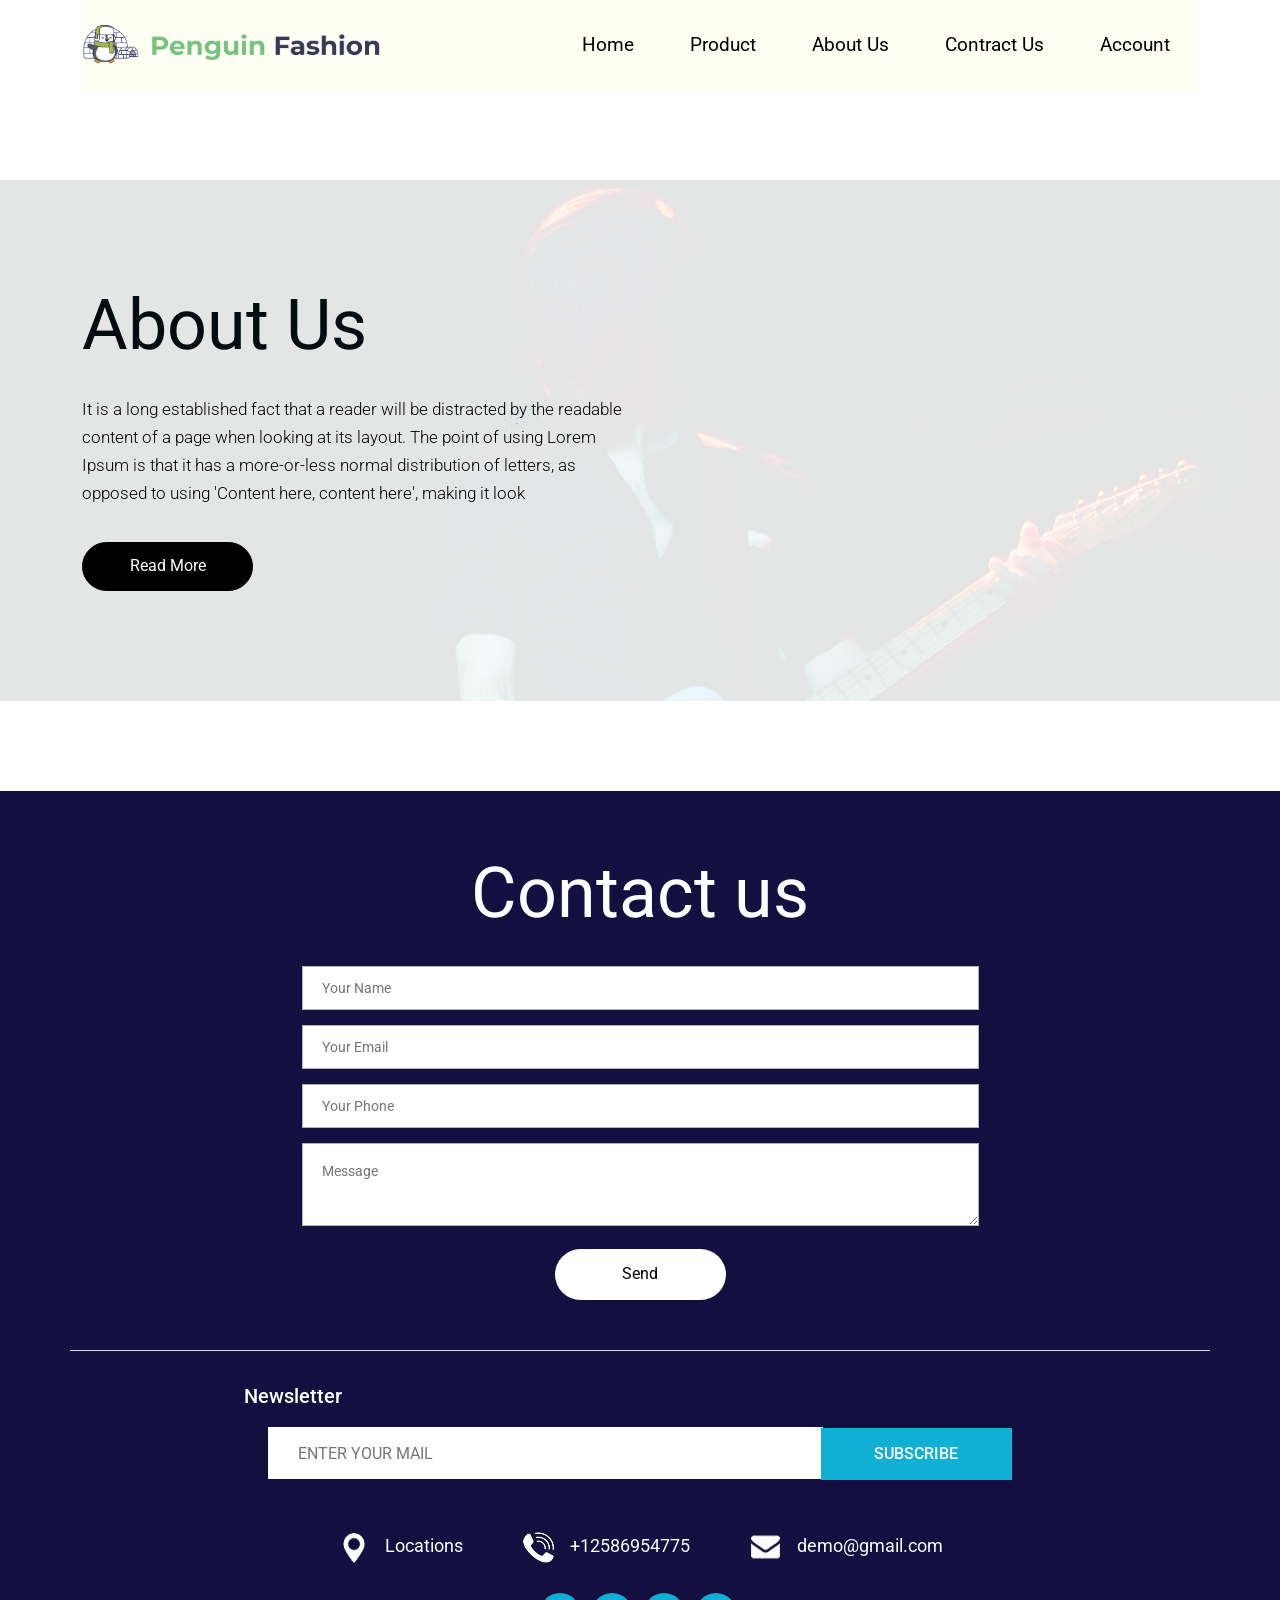
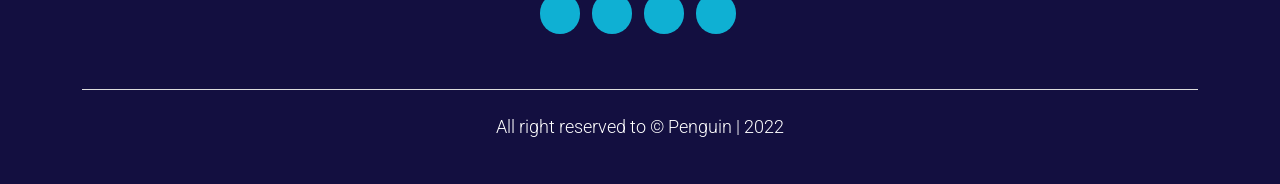
==== about.html @ 295689b2 "WEB Project" ====
<!DOCTYPE html>
<html lang="en">

<head>
  <!-- Required meta tags -->
  <meta charset="utf-8">
  <meta name="viewport" content="width=device-width, initial-scale=1">

  <!-- Bootstrap CSS -->
  <link href="https://cdn.jsdelivr.net/npm/bootstrap@5.0.0-beta1/dist/css/bootstrap.min.css" rel="stylesheet"
    integrity="sha384-giJF6kkoqNQ00vy+HMDP7azOuL0xtbfIcaT9wjKHr8RbDVddVHyTfAAsrekwKmP1" crossorigin="anonymous">
  <link rel="stylesheet" href="css/style.css">
  <link rel="stylesheet" href="style.css">
  <link rel="preconnect" href="https://fonts.gstatic.com">
<link href="https://fonts.googleapis.com/css2?family=Bebas+Neue&display=swap" rel="stylesheet">
<link rel="preconnect" href="https://fonts.gstatic.com">
<link href="https://fonts.googleapis.com/css2?family=Bebas+Neue&family=Roboto:ital,wght@0,400;0,500;0,700;1,400;1,500&display=swap" rel="stylesheet">
<link rel="stylesheet" href="https://cdnjs.cloudflare.com/ajax/libs/font-awesome/5.15.2/css/all.min.css">

  <title>Penguin Fasion</title>
  <link rel="shortcut icon" href="img/Logo, Icon/Logo.png" type="image/x-icon">
</head>

<body>
  <header class="container">
    <nav class="navbar navbar-expand-lg navbar-light bg-light nav-head">
      <a class="navbar-brand" href="#">
        <img class=" logo-nav" src="img/Logo, Icon/Logo.png" alt="">
      </a>
      <button class="navbar-toggler" type="button" data-toggle="collapse" data-target="#navbarNavAltMarkup"
        aria-controls="navbarNavAltMarkup" aria-expanded="false" aria-label="Toggle navigation">
        <span class="navbar-toggler-icon"></span>
      </button>



      <div class="collapse navbar-collapse   d-flex  justify-content-end" id="navbarNavAltMarkup">
        <div class="navbar-nav ">
          <a class="nav-item nav-link active" href="index.html">Home </a>
          <a class="nav-item nav-link active" href="product.html"> Product</a>
          <a class="nav-item nav-link active" href="about.html">About Us</a>
          <a class="nav-item nav-link active" href="contact.html">Contract Us</a>
          <a class="nav-item nav-link active" href="login\welcome.php">Account</a>
        </div>
      </div>
    </nav>

  </header>

<!-- about  -->
<div id="about" class="about">
  <div class="container">
    <div class="row display_boxflex">
      <div class="col-xl-6 col-lg-6 col-md-6 col-sm-12">
        <div class="about-box">
          <h2>About Us</h2>
          <p>It is a long established fact that a reader will be distracted by the readable content of a page when looking at its layout. The point of using Lorem Ipsum is that it has a more-or-less normal distribution of letters, as opposed to using 'Content here, content here', making it look</p>
          <a href="Javascript:void(0)">Read More</a>
        </div>
      </div>
    </div>

  </div>
</div>
<!-- end abouts -->






    <!--  footer -->
    <footr>
      <div class="footer ">
        <div class="container">
          <div class="row">
            <div class="col-md-12">
              <form class="contact_bg">
            <div class="row">
              <div class="col-md-12">
                <div class="titlepage">
                  <h2>Contact us</h2>
                </div>
                <div class="col-md-12">
                  <input class="contactus" placeholder="Your Name" type="text" name="Your Name">
                </div>
                <div class="col-md-12">
                  <input class="contactus" placeholder="Your Email" type="text" name="Your Email">
                </div>
                <div class="col-md-12">
                  <input class="contactus" placeholder="Your Phone" type="text" name="Your Phone">
                </div>
                <div class="col-md-12">
                  <textarea class="textarea" placeholder="Message" type="text" name="Message"></textarea>
                </div>
                <div class="col-xl-12 col-lg-12 col-md-12 col-sm-12">
                  <button class="send">Send</button>
                </div>
              </div>
            </div>
            </form>

            </div>
            <div class="col-md-12 border_top">
              <form class="news">
               <h3>Newsletter</h3>
                <input class="newslatter" placeholder="ENTER YOUR MAIL" type="text" name=" ENTER YOUR MAIL">
                <button class="submit">Subscribe</button>
              </form>
            </div>
            <div class="col-xl-12 col-lg-12 col-md-12 col-sm-12 ">
              <div class="row">
                <div class="col-xl-12 col-lg-12 col-md-12 col-sm-12 ">
                  <div class="address">
                    <ul class="loca">
                      <li>
                        <a href="#"><img src="icon/loc.png" alt="#" /></a>Locations
                   
                        <li>
                          
                            <a href="#"><img src="icon/call.png" alt="#" /></a>+12586954775 </li>
                          <li>
                            <a href="#"><img src="icon/email.png" alt="#" /></a>demo@gmail.com </li>
                          </ul>
                         

                        </div>
                      </div>
                       <div class="col-xl-12 col-lg-12 col-md-12 col-sm-12 ">
                           <ul class="social_link">
                            <li><a href="#"><i class="fa fa-facebook" aria-hidden="true"></i></a></li>
                            <li><a href="#"><i class="fa fa-twitter" aria-hidden="true"></i></a></li>
                            <li><a href="#"><i class="fa fa-linkedin-square" aria-hidden="true"></i></a></li>
                            <li><a href="#"><i class="fa fa-instagram" aria-hidden="true"></i></a></li>
                          </ul>
                       </div>
                    </div>
                  </div>

                </div>

              </div>
               <div class="container">
              <div class="copyright">
               
                  <p>All right reserved to &copy Penguin | 2022</p>
                </div>
              </div>
            </div>
          </footr>
          <!-- end footer -->

</body>

</html>
---- css/style.css ----
/*--------------------------------------------------------------------- File Name: style.css ---------------------------------------------------------------------*/
/*--------------------------------------------------------------------- import Fonts ---------------------------------------------------------------------*/
 @import url('https://fonts.googleapis.com/css?family=Rajdhani:300,400,500,600,700');
 @import url('https://fonts.googleapis.com/css?family=Poppins:100,100i,200,200i,300,300i,400,400i,500,500i,600,600i,700,700i,800,800i,900,900i');
/*****---------------------------------------- 1) font-family: 'Rajdhani', sans-serif;
 2) font-family: 'Poppins', sans-serif;
 ----------------------------------------*****/
/*--------------------------------------------------------------------- import Files ---------------------------------------------------------------------*/
 @import url(animate.min.css);
 @import url(normalize.css);
 @import url(meanmenu.css);
 @import url(owl.carousel.min.css);
 @import url(slick.css);
 @import url(jquery-ui.css);
 @import url(nice-select.css);
/*--------------------------------------------------------------------- skeleton ---------------------------------------------------------------------*/
 * {
     box-sizing: border-box !important;
}
 html {
     scroll-behavior: smooth;
}
 body {
     color: #666666;
     font-size: 14px;
     font-family: 'Poppins', sans-serif;
     line-height: 1.80857;
     font-weight: normal;
     overflow-x: hidden;
}
 a {
     color: #1f1f1f;
     text-decoration: none !important;
     outline: none !important;
     -webkit-transition: all .3s ease-in-out;
     -moz-transition: all .3s ease-in-out;
     -ms-transition: all .3s ease-in-out;
     -o-transition: all .3s ease-in-out;
     transition: all .3s ease-in-out;
}
 h1, h2, h3, h4, h5, h6 {
     letter-spacing: 0;
     font-weight: normal;
     position: relative;
     padding: 0 0 10px 0;
     font-weight: normal;
     line-height: normal;
     color: #111111;
     margin: 0 
}
 h1 {
     font-size: 24px 
}
 h2 {
     font-size: 22px 
}
 h3 {
     font-size: 18px 
}
 h4 {
     font-size: 16px 
}
 h5 {
     font-size: 14px 
}
 h6 {
     font-size: 13px 
}
 *, *::after, *::before {
     -webkit-box-sizing: border-box;
     -moz-box-sizing: border-box;
     box-sizing: border-box;
}
 h1 a, h2 a, h3 a, h4 a, h5 a, h6 a {
     color: #212121;
     text-decoration: none!important;
     opacity: 1 
}
 button:focus {
     outline: none;
}
 ul, li, ol {
     margin: 0px;
     padding: 0px;
     list-style: none;
}
 p {
     margin: 0px;
     font-weight: 300;
     font-size: 15px;
     line-height: 24px;
}
 a {
     color: #222222;
     text-decoration: none;
     outline: none !important;
}
 a, .btn {
     text-decoration: none !important;
     outline: none !important;
     -webkit-transition: all .3s ease-in-out;
     -moz-transition: all .3s ease-in-out;
     -ms-transition: all .3s ease-in-out;
     -o-transition: all .3s ease-in-out;
     transition: all .3s ease-in-out;
}
 img {
     max-width: 100%;
     height: auto;
}
 :focus {
     outline: 0;
}
 .btn-custom {
     margin-top: 20px;
     background-color: transparent !important;
     border: 2px solid #ddd;
     padding: 12px 40px;
     font-size: 16px;
}
 .lead {
     font-size: 18px;
     line-height: 30px;
     color: #767676;
     margin: 0;
     padding: 0;
}
 .form-control:focus {
     border-color: #ffffff !important;
     box-shadow: 0 0 0 .2rem rgba(255, 255, 255, .25);
}
 .navbar-form input {
     border: none !important;
}
 .badge {
     font-weight: 500;
}
 blockquote {
     margin: 20px 0 20px;
     padding: 30px;
}
 button {
     border: 0;
     margin: 0;
     padding: 0;
     cursor: pointer;
}
 .full {
     float: left;
     width: 100%;
}
 .layout_padding {
     padding-top: 90px;
     padding-bottom: 90px;
}
 .layout_padding_2 {
     padding-top: 75px;
     padding-bottom: 75px;
}
 .light_silver {
     background: #f9f9f9;
}
 .theme_bg {
     background: #38c8a8;
}
 .margin_top_30 {
     margin-top: 30px !important;
}
 .full {
     width: 100%;
     float: left;
     margin: 0;
     padding: 0;
}
/**-- heading section --**/
 .main_heading {
     text-align: center;
     display: flex;
     justify-content: center;
     position: relative;
     margin-bottom: 50px;
}
 .main_heading h2 {
     padding: 0;
     font-size: 48px;
     line-height: 60px;
     font-weight: 400;
     position: relative;
     letter-spacing: -0.5px;
     color: #114c7d;
     border-left: solid #38c8a8 10px;
     padding-left: 15px;
}
 .main_heading h2 strong {
     background: #38c8a8;
     color: #fff;
     font-weight: 600;
     padding: 0 15px;
     line-height: 68px;
}
 .white_heading_main h2 {
     color: #fff;
}
 .small_main_heading {
     margin-top: 25px;
     float: left;
     width: 100%;
     border-bottom: solid rgba(0, 0, 0, 0.07) 1px;
     margin-bottom: 25px;
}
 .small_main_heading h2 {
     padding: 2px 0 20px 0;
     color: #114c7d;
     font-weight: 400;
     font-size: 28px;
     background-image: url('../images/fevicon.png');
     background-repeat: no-repeat;
     padding-left: 55px;
     letter-spacing: -0.5px;
}
 .small_main_heading h2 strong {
     color: #38c8a8;
     font-weight: 600;
}
 .main_bt {
     background: #000;
     color: #fff;
     padding: 10px 60px 10px 60px;
     float: left;
     font-size: 15px;
     font-weight: 400;
     border: solid #000 5px;
     border-radius: 0;
     margin-right: 30px;
}
 a.readmore_bt {
     color: #fff;
     font-weight: 300;
     text-decoration: underline !important;
}
 .main_bt:hover, .main_bt:focus {
     background: #ad2101;
     border: solid #ad2101 5px;
     color: #fff;
}
/**-- list icon --**/
 .ul_list_info_icon ul {
     list-style: none;
}
 .ul_list_info_icon ul li {
     display: inline;
     float: left;
     width: 100%;
}
 .ul_list_info_icon ul li img {
     width: 75px;
}
/*---------------------------- preloader area ----------------------------*/
 .loader_bg {
     position: fixed;
     z-index: 9999999;
     background: #fff;
     width: 100%;
     height: 100%;
}
 .loader {
     height: 100%;
     width: 100%;
     position: absolute;
     left: 0;
     top: 0;
     display: flex;
     justify-content: center;
     align-items: center;
}
 .loader img {
     width: 280px;
}
/*---------------------------- scroll to top area ----------------------------*/
 .scrollup {
     float: right;
     position: absolute;
     color: #fff;
     right: 20px;
     padding: 0px 5px;
     text-transform: uppercase;
     font-weight: 600;
     background: #38c8a8;
     position: fixed;
     bottom: 20px;
     z-index: 99;
     text-align: center;
     color: #fff;
     cursor: pointer;
     border-radius: 0px;
     opacity: 0;
     backface-visibility: hidden;
     -webkit-backface-visibility: hidden;
     transform: scale(1);
     -moz-transform: scale(1);
     -o-transform: scale(1);
     -webkit-transform: scale(1);
     transition: .2s all ease;
     -moz-transition: .2s all ease;
     -o-transition: .2s all ease;
     -webkit-transition: .2s all ease;
     width: 50px;
     height: 50px;
     border-radius: 100%;
     line-height: 48px;
     font-size: 16px;
}
 .scrollup.b-show_scrollBut {
     opacity: 1;
     visibility: visible;
}
 .top_awro {
     background: #ee4a79 none repeat scroll 0 0;
     cursor: pointer;
     padding: 6px 8px;
     position: fixed;
     bottom: 59px;
     right: 20px;
     display: none;
     height: 45px;
     width: 45px;
     border-radius: 50%;
     text-align: center;
     line-height: 30px;
     transition: all 0.5s ease;
}
 .sale_pro {
     background: #f25252 !important;
}
 .margin_top_50 {
     margin-top: 50px;
}
 .margin_bottom_30_all {
     margin-bottom: 30px;
}
 .text_align_center {
     text-align: center;
}
/*--------------------------------------------------------------------- header area ---------------------------------------------------------------------*/
 .logo_section {
     text-align: center;
}
 .logo {
     float: left;
     padding-bottom: 6px;
}
 nav.main-menu {
     float: left;
     margin-left: 0;
     margin-left: 0;
}

 
 .right_cart_section {
     float: right;
     width: auto;
}
 .right_cart_section ul {
     float: left;
     min-height: auto;
     margin: 0;
     padding: 12px 0 0;
}
 .right_cart_section .cart_icons {
     padding: 18px 0 0;
}
 .main-menu ul>li nth:child(5) a {
     padding-right: 0px;
}
 .right_cart_section ul li {
     float: left;
     font-size: 17px;
     font-weight: 400;
     color: #fff;
     margin-right: 30px;
}
 .right_cart_section ul.cart_update li {
     font-size: 13px;
     color: #ccc;
     line-height: normal;
     margin: 0;
     font-weight: 300;
}
 .right_cart_section ul.cart_update li span {
     font-size: 18px;
     font-weight: 300;
     color: #fff;
     line-height: 21px;
}
 .right_cart_section ul li i {
     margin-right: 10px;
     margin-top: 5px;
     float: left;
     color: #fff;
     font-size: 21px;
}
 .right_cart_section ul li a {
     color: #fff;
}
/*-- end header middle --*/
 .top-bar-info {
     background: #111111;
     padding: 5px 0px;
}
 .top-menu-left {
     float: left;
}
 .top-menu-left li {
     position: relative;
     display: inline-block;
     margin-right: 11px;
     padding-right: 12px;
}
 .top-menu-left li::before {
     content: '';
     position: absolute;
     right: 0;
     top: 9px;
     height: 10px;
     border-right: 1px dotted #999;
}
 .top-menu-left li:last-child::before {
     display: none;
}
 .top-menu-left li:last-child {
     padding: 0px;
     margin: 0px;
}
 .top-menu-left li a {
     color: #ffffff;
     font-size: 12px;
     text-transform: uppercase;
     text-decoration: none;
}
 .top-menu-left li a:hover {
     color: #38c8a8;
}
 .right-dropdown-language {
     float: right;
     margin-left: 12px;
}
 .dropdown-bar .dropdown-link {
     position: absolute;
     z-index: 1009;
     top: 40px;
     left: 0;
     right: auto;
     min-width: 50px;
     padding: 15px;
     background: #ffffff;
     list-style: none;
     border: 2px solid #38c8a8;
     opacity: 0;
     visibility: hidden;
     -webkit-box-shadow: 0 0 10px rgba(0, 0, 0, 0.1);
     box-shadow: 0 0 10px rgba(0, 0, 0, 0.1);
     -webkit-transition: opacity 0.2s ease 0s, visibility 0.2s linear 0s;
     -o-transition: opacity 0.2s ease 0s, visibility 0.2s linear 0s;
     transition: opacity 0.2s ease 0s, visibility 0.2s linear 0s;
     text-align: left;
}
 .dropdown-bar:hover .dropdown-link {
     opacity: 1;
     visibility: visible;
     top: 25px;
}
 .dropdown-bar.right-dropdown-language>a::after {
     font-family: 'FontAwesome';
     content: "\f107";
     text-decoration: none;
     padding-left: 4px;
     color: #ffffff;
}
 .right-dropdown-language>a {
     line-height: 10px;
     padding: 5px 5px;
     cursor: pointer;
}
 .dropdown-bar .dropdown-link li a {
     color: #111111;
     display: block;
     font-size: 12px;
     line-height: 15px;
     padding: 5px 0;
}
 .dropdown-bar .dropdown-link li a:hover {
     color: #38c8a8;
}
 .dropdown-bar .dropdown-link li a img {
     margin-right: 7px;
}
 .dropdown-bar .dropdown-link li.active {
     font-weight: bold;
}
 .right-dropdown-language .dropdown-link {
     min-width: 100px;
     padding: 7px 10px;
     color: #111111;
}
 .dropdown-bar {
     position: relative;
     padding: 0 5px;
     font-size: 13px;
}
 .dropdown-bar .dropdown-link.right-sd {
     left: auto;
     right: 0;
}
 .right-dropdown-currency {
     float: right;
     margin-left: 12px;
}
 .dropdown-bar.right-dropdown-currency>a::after {
     font-family: 'FontAwesome';
     content: "\f107";
     text-decoration: none;
     padding-left: 4px;
     color: #ffffff;
}
 .right-dropdown-currency>a {
     line-height: 10px;
     padding: 5px 5px;
     cursor: pointer;
     color: #ffffff;
}
 .right-dropdown-currency .dropdown-link {
     min-width: 100px;
     padding: 7px 10px;
     color: #111111;
}
 .right-dropdown-currency .dropdown-link {
     min-width: 55px;
     padding: 7px 10px;
}
 .right-dropdown-currency .dropdown-link li a span.symbol {
     margin-right: 7px;
}
 #login-modal .modal-content {
     border-radius: 0px;
}
 #login-modal .modal-content .modal-header {
     background: #38c8a8;
     border-radius: 0;
}
 #login-modal .modal-content .modal-body .form-group input {
     background: #ffffff;
     border: 1px solid #c8c8c8;
     border-radius: 0px;
}
 #login-modal .modal-content .modal-body .form-group input:focus {
     border: 1px solid #c8c8c8 !important;
}
 #login-modal .modal-content form {
     margin-bottom: 10px;
}
 .modal-title {
     padding: 0px;
     color: #ffffff;
     font-size: 18px;
     text-transform: uppercase;
}
 .btn-template-outlined {
     background: #111111;
     color: #ffffff;
     border: none;
     border-radius: 0px;
}
 .btn-template-outlined i {
     padding-right: 10px;
}
 .text-muted {
     padding: 10px 0px;
}
 .slogan-line {
     float: right;
     color: #ffffff;
     font-size: 13px;
}
 .middle-area {
     padding: 30px 0px;
}
 .header-search {
     padding: 3px 0px;
}
 .header-search form {
     position: relative;
     -webkit-box-shadow: 0px 1px 10px -1px rgba(0, 0, 0, 0.2);
     box-shadow: 0px 1px 10px -1px rgba(0, 0, 0, 0.2);
}
 .header-search .btn-group.bootstrap-select {
     position: absolute;
     left: 0px;
     top: 0px;
}
 .header-search input {
     width: 100%;
     min-height: 45px;
     border-radius: 0px;
     border: none;
     padding-left: 15px;
     border: 1px solid #e0e7ed;
}
 .header-search form .search-btn {
     position: absolute;
     right: 0;
     top: 0;
     border: 0;
     color: #fff;
     font-size: 20px;
     padding: 4px 15px;
     border-radius: 0px;
     background-color: #38c8a8;
     cursor: pointer;
}
 .header-search form .search-btn:hover {
     background: #111111;
}
 .cart-box {
     float: right;
     margin-left: 10px;
     position: relative;
}
 .cart-content-box {
     position: absolute;
     z-index: 1009;
     top: 40px;
     left: auto;
     right: 0;
     min-width: 250px;
     max-width: 250px;
     padding: 15px;
     background: #ffffff;
     list-style: none;
     border: 2px solid #38c8a8;
     opacity: 0;
     visibility: hidden;
     -webkit-box-shadow: 0 0 10px rgba(0, 0, 0, 0.1);
     box-shadow: 0 0 10px rgba(0, 0, 0, 0.1);
     text-align: left;
     -webkit-transform: scaleY(0);
     transform: scaleY(0);
     -webkit-transform-origin: 0 0 0;
     transform-origin: 0 0 0;
     -webkit-transition: all 0.3s ease 0s;
     transition: all 0.3s ease 0s;
     transition: all 0.3s ease 0s;
}
 .cart-box:hover .cart-content-box {
     opacity: 1;
     visibility: visible;
     top: 100%;
     -webkit-transform: scaleY(1);
     transform: scaleY(1);
}
 .inner-cart {
     background: #38c8a8;
     border-radius: 2px;
     padding: 0px;
     color: #ffffff;
     position: relative;
     width: 40px;
     height: 40px;
     text-align: center;
}
 .cart-box .inner-cart:hover {
     color: #ffffff;
}
 .line-cart {
     float: left;
     line-height: 40px;
     margin-right: 9px;
}
 .cart-box a {
     display: inline-block;
}
 .cart-box a:hover {
     color: #38c8a8;
}
 .cart-box a span.icon {
     background: #38c8a8;
     width: 30px;
     height: 40px;
     display: inline-block;
     line-height: 40px;
     text-align: center;
     color: #ffffff;
     position: relative;
     border-radius: 2px;
}
 .cart-box a .p-up {
     position: absolute;
     right: -8px;
     top: -8px;
     line-height: initial;
     background: #38c8a8;
     padding: 3px;
     border-radius: 50%;
     width: 17px;
     height: 17px;
     font-size: 12px;
     text-align: center;
     line-height: 10px;
}
 .wish-box {
     float: right;
}
 .wish-box a {
     display: inline-block;
}
 .wish-box a:hover {
     color: #38c8a8;
}
 .wish-box a span.icon {
     background: #38c8a8;
     width: 40px;
     height: 40px;
     display: inline-block;
     line-height: 40px;
     text-align: center;
     color: #ffffff;
     position: relative;
     border-radius: 2px;
}
 .wish-box a span.icon:hover {
     background: #111111;
}
 .cart-content-right {
     padding: 5px 0px;
}
 .cart-content-box .items {
     text-align: center;
}
 .product-media {
     width: 60px;
     float: left;
     position: relative;
}
 .cart-content-box .items:hover .product-media::before {
     transform: scale(1);
     -webkit-transform: scale(1);
     -moz-transform: scale(1);
     -ms-transform: scale(1);
     -o-transform: scale(1);
}
 .product-media::before {
     position: absolute;
     content: '';
     z-index: 2;
     top: 0;
     left: 0;
     width: 100%;
     height: 100%;
     background-color: #38c8a8;
     opacity: 0.4;
     transform: scale(0);
     -webkit-transform: scale(0);
     -moz-transform: scale(0);
     -ms-transform: scale(0);
     -o-transform: scale(0);
     transition: all 0.5s ease;
     -webkit-transition: all 0.5s ease;
     -moz-transition: all 0.5s ease;
     -o-transition: all 0.5s ease;
}
 .cart-content-box .items .item .remove {
     position: absolute;
     right: 0px;
     top: 0px;
     background: #38c8a8;
     color: #ffffff;
     width: 20px;
     height: 20px;
     line-height: 18px;
     border-radius: 2px;
}
 .cart-content-box .items .item {
     margin-bottom: 10px;
     padding-bottom: 10px;
     border-bottom: 1px solid #e0e7ed;
     position: relative;
}
 .cart-content-box .items .item .product-info {
     padding-top: 10px;
     padding-left: 71px;
     text-align: left;
}
 .cart-content-box .items .item .remove:hover {
     background: #111111;
}
 .subtotal {
     text-align: left;
     text-transform: capitalize;
     color: #38c8a8;
     font-weight: 500;
     margin-bottom: 15px;
}
 .subtotal span {
     font-weight: bold;
     color: #111111;
     padding-left: 15px;
     float: right;
}
 .actions .btn-process {
     padding: 5px 16px;
     color: #ffffff;
     font-family: 'Roboto', sans-serif;
     font-size: 14px;
     border-radius: 2px;
     overflow: hidden;
}
 .actions .btn-process:hover {
     color: #ffffff;
}
 .line-cart {
     position: relative;
}
 .wish-box a span.icon span {
     position: absolute;
     right: -8px;
     top: -8px;
     line-height: initial;
     background: #38c8a8;
     padding: 3px;
     border-radius: 50%;
     width: 17px;
     height: 17px;
     font-size: 12px;
}
.menu-area-main li.active a {
     color: #fff;
     background: #0ed1f0;
     border-radius: 17px;
     }

 .main-menu {
     text-align: center;
}
 .main-menu ul {
     margin: 0;
     list-style-type: none;
}
 .main-menu ul>li {
     display: inline-block;
     position: relative;
}
 .main-menu ul>li a {
     padding: 11px 20px;
     text-align: center;
     line-height: 20px;
     font-size: 16px;
     display: block;
     font-weight: 500;
     color: #fff;
     text-transform: uppercase;
     transition: all 0.3s ease-in;
}

 .main-menu ul>li a:hover {
color: #fff;
background: #0ed1f0;
border-radius: 17px;
transition: all 0.3s ease-in;
 }
 .main-menu ul li:last-child a {
     padding-right: 0;
     background: transparent;
}
 .sub-down li {
     background: #ffffff;
}
 .main-menu ul>li .sub-down li a {
     color: #114c7d;
     font-size: 15px;
     text-transform: capitalize;
     font-weight: 300;
     padding: 12px 5px;
     position: relative;
     border-bottom: solid #eee 1px;
}
 .main-menu ul>li .sub-down li a::before {
}
 .main-menu ul>li .sub-down li a:hover {
     color: #111111;
}
 .main-menu ul>li .sub-down li a:hover::before {
}
 .main-menu ul li:first-child {
     margin-left: 0;
    
}
 .main-menu ul>li>ul {
     opacity: 0;
     position: absolute;
     text-align: left;
     top: 100%;
     -webkit-transform: scaleY(0);
     transform: scaleY(0);
     -webkit-transform-origin: 0 0 0;
     transform-origin: 0 0 0;
     -webkit-transition: all 0.3s ease 0s;
     transition: all 0.3s ease 0s;
     visibility: hidden;
     width: 240px;
     z-index: 999;
     background: #fff;
     -webkit-box-shadow: 0 6px 12px rgba(0, 0, 0, .175);
     box-shadow: 0 6px 12px rgba(0, 0, 0, .175);
}
 .main-menu>ul>li:hover>ul {
     -webkit-transform: scaleY(1);
     transform: scaleY(1);
     visibility: visible;
     opacity: 1;
}
 .main-menu ul>li>ul>li {
     margin: 0px;
     position: relative;
     display: block;
}
 .main-menu ul>li>ul>li:hover>ul {
     -webkit-transform: scaleY(1);
     transform: scaleY(1);
     visibility: visible;
     opacity: 1;
     left: 100%;
     top: 10px;
}
 .main-menu ul>li>ul>li>a {
     background: none !important;
}
 .mean-container .mean-nav {
     margin-top: 0px;
     position: absolute;
     top: 100%;
}
 .main-menu ul>li {
     position: inherit;
     display: inline-block;
     text-align: left;
     vertical-align: middle;
    margin: 6px 0px;
}
 .main-menu ul>li:nth-child (6) {
     padding-right: 0px;
}
 .nav>li {
     position: inherit;
     display: inline-block;
     vertical-align: middle;
}
 .megamenu .sub-down {
     max-width: 1140px;
     width: 100%;
     left: 0;
     margin: 0 auto;
     right: 0;
     padding: 15px 0px;
}
/*--------------------------------------------------------------------- top banner area ---------------------------------------------------------------------*/
/*--------------------------------------------------------------------- layout new css ---------------------------------------------------------------------*/
 .menu-area { float: right;}
.last_manu:hover {background: transparent;}

 .padding_left0 {
    padding-left: 0px;
}
 
 .header-top {
     background:url(../images/banner2.jpg);
     background-size: 100% 100%;
     background-repeat: no-repeat;
     padding-bottom: 50px;
    
     min-height: 980px;
}
 .header {
     position: absolute;
     z-index: 999;
     width: 100%;
     padding: 30px 0px 0px 0px;
}
 .logo a {
     font-size: 40px;
     font-weight: bold;
     text-transform: uppercase;
     color: #fff;
     line-height: 40px;
}
 .banner_Client {
     position: relative;
}
 .text-bg {text-align: center;}
  .text-bg span {
     font-size: 80px;
line-height: 80px;
color: #0fc9da;
text-transform: uppercase;
  }
 .text-bg h1 {
    color: #fff;
padding-top: 20px;
font-size: 100px;
line-height: 85px;
padding-bottom: 40px;
text-transform: uppercase;
font-weight: bold;
}
 .text-bg p {
    font-size: 17px;
display: block;
color: #fff;
line-height: 30px;
padding-bottom: 50px;
font-weight: 400;
}
 .text-bg a {
     font-size: 16px;
background-color: #fff;
color: #000;
padding: 12px 0px;
max-width: 253px;
width: 100%;
display: inline-block;
text-align: center;
border-radius: 30px;
margin-right: 10px;
transition: ease all 0.5s;
 }
 .text-bg a:hover {
     background-color: #0ed1f0;
    color: #fff;
    transition: ease all 0.5s;          
}
 .text {
     position: inherit;
     text-align: left;
     background: #0fbbad;
     width: 100%;
     bottom: auto;
     padding: 0;
     margin-top: 90px 
}
 .img_bg {
     text-align: center;
     margin: 0 auto;
     align-items: center;
     width: 100%;
     display: flex;
     height: 100%;
     text-align: center;
     justify-content: center;
     flex-wrap: wrap;
}
 .images_box figure {
     margin: 0px;
}
 .images_box figure img {
     width: 100%;
}
 .img_bg h3 {
     text-align: center;
     font-size: 50px;
     line-height: 58px;
     color: #fff;
}
 .slider_section {
     padding-top: 268px;
}
 .black_nolmal {
     font-weight: normal;
     color: #000;
}
.carousel-indicators {
    left: inherit;
    top: 40%;
    margin-right: 2%;
    display: block;

}
.carousel-caption {position: inherit;}
.carousel-indicators {display: none;}

.padding_dd {padding: 0px 50px;}

.carousel-control-prev i {
 background: #f9f9f9;
    color: #03daee;
    width: 70px;
    height: 70px;
     font-size: 20px;
    display: flex;
    justify-content: center;
    align-items: center;
    border-radius: 40px;
    box-shadow: #000 0px 0px 7px -3px;
}
.carousel-control-next i {
    background: #f9f9f9;
    color: #03daee;
    width: 70px;
    font-size: 20px;
    height: 70px;
    display: flex;
    justify-content: center;
    align-items: center;
    border-radius: 40px;
    box-shadow: #000 0px 0px 7px -3px;

}
 
.carousel-control-next, .carousel-control-prev {
    bottom: -63%;
     top: inherit;
     z-index: 999;
     opacity: 1;
}
.carousel-control-prev {
      left: 40%;
}
.carousel-control-next {
    right: 40%;
}

/** about section **/
 .about {
     background:url(../images/about_bg.jpg);
    background-repeat: no-repeat;
background-size: cover;
background-position: center;
padding: 110px 0;
margin-top: 90px;
     
}

.display_boxflex {

     display: flex;
     align-items: center;
     flex-wrap: wrap;
}
 .about .about-box {
    text-align: left;
    
}
 .about .about-box h2 {
     padding: 0;
     color: #020d0f;
     line-height: 70px;
     font-size: 70px;

 }
 .about .about-box p {
     font-size: 17px;
     line-height: 28px;
     color: #000;
     padding: 35px 0px;
}

 .about .about-box a {
     font-size: 16px;
border: #000 solid 1px;
background-color: #000;
color: #fff;
padding: 9px 0px;
max-width: 171px;
width: 100%;
display: inline-block;
text-align: center;
border-radius: 30px;
 }


 .about .about-box a:hover{ 
     background-color: #0ed1f0;
     border: #0ed1f0 solid 1px;
    color: #fff;
 }
 .about .about-box figure {
     margin: 0;
}
 .about .about-box figure img {
    width: 100%;
}
/** end about section **/

/** upcoming section **/
 .upcoming {
     padding-top: 90px;
     background: #fff;
}
 
 .box_text {
     max-width: 415px;
     width: 100%;
     padding: 25px 2px 2px 2px;
     float: right;
}


.box_text .titlepage {
     padding-bottom: 20px; 
     text-align: left;
}
 .box_text p {
     font-size: 17px;
     line-height: 35px;
     font-weight: 400;
     text-align: left;
     color: #181716;
     padding-right: 20px;
}
 .box_text a {
    font-size: 16px;
border: #000 solid 1px;
background-color: #000;
color: #fff;
padding: 9px 0px;
max-width: 171px;
width: 100%;
display: inline-block;
text-align: center;
border-radius: 30px;
float: left;
margin-top: 53px;
}
 .box_text a:hover {
     background-color: #0ed1f0;
     border: #0ed1f0 solid 1px;
     color: #fff;
}
.padding_left3 {padding-right: 0px;}

.upcomimg figure {margin: 0;}
.upcomimg figure img {width: 100%;}




/** end Courses section **/

/** Gallery **/
.Gallery {
background: #ececec;
padding: 110px 0;
margin-top: 90px;
}

.Gallery_text .titlepage {
     padding-bottom: 20px; 
     text-align: right;
}
 .Gallery_text p {
     font-size: 17px;
     line-height: 35px;
     font-weight: 400;
     text-align: right;
     color: #181716;
    
}
 .Gallery_text a {
    font-size: 16px;
border: #000 solid 1px;
background-color: #000;
color: #fff;
padding: 9px 0px;
max-width: 171px;
width: 100%;
display: inline-block;
text-align: center;
border-radius: 30px;
float: right;
margin-top: 53px;
}

.margi_bott {margin-bottom: 20px;}
.Gallery_img {
     position: relative;
}
.Gallery_img figure {
     margin: 0;

}
.Gallery_img figure img {
     width: 100%;
}

.hover_box {

background: #0ed1f0bf;
display: flex;
justify-content: center;
position: absolute;
top: 0;
width: 92.5%;
box-sizing: border-box;
float: left;
height: 100%;
align-items: center;
opacity: 0;
transition: ease-in all 0.5s;

}
.hover_box:hover  {
     opacity: 1;
     transition: ease-in all 0.5s;
}
 .Gallery_text a:hover {
     background-color: #0ed1f0;
     border: #0ed1f0 solid 1px;
     color: #fff;
}
ul.icon_hu {text-align: center;}
ul.icon_hu h3 {color: #fff; font-size: 26px; padding: 0; font-weight: 500;}
ul.icon_hu li {padding: 10px 3px; display: inline-block;}

/** end Gallery **/



/** end make **/

 .titlepage {
    text-align: center;
     padding-bottom: 60px;
}
.titlepage span {padding-top: 30px; display: inline-block; font-size: 17px; color: #000;}
.yellow {color: #200769; font-weight: bold;}
 .titlepage h2 {
     padding: 0;
     color: #000;
     line-height: 85px;
     font-size: 70px;
}

 .contact {
     padding-top: 90px;
}

 .contact_bg .titlepage {
     text-align: center;
     padding-bottom: 30px;
}
 .contact_bg .titlepage h2 {
     padding: 0px;
     color: #fff;
}
.contact_bg {
    max-width: 677px;
    margin: 0 auto;
    text-align: center;
     padding: 40px 0px 50px 0px;
}
 .contact_bg .contactus {
     border: #b1b0b0 solid 1px;
     padding: 12px 19px;
     margin-bottom: 15px;
     border-radius: inherit;
     color: #000;
     width: 100%;
     height: 44px;
}
.contact_bg .textarea {
     margin-bottom: 15px;
     padding: 15px 19px;
     color: #000 !important;
     width: 100%;
     border: #b1b0b0 solid 1px;
     border-radius: inherit;
}
.contact_bg .send {
     font-size: 16px;
     background-color: #fff;
     color: #000;
     max-width: 171px;
     width: 100%;
     padding: 11px 0px;
     transition: all 0.3s ease-in;
     border-radius: 30px;
}
.contact_bg .send:hover {
     background-color: #0fb0d3;

color: #fff;
transition: all 0.3s ease-in;

}
/** end contact section **/


/** footer **/
 .footer {
     background: #161616;
     margin-top: 90px;
}
 .news h3 {
    color: #fff;
font-size: 20px;
line-height: 21px;
text-align: left;
font-weight: 500;
padding-bottom: 20px;
}
 
 .footer .address h3 {
     color: #fff;
font-size: 30px;
line-height: 35px;
font-weight: 500;
padding-bottom: 20px;
}
 .location_section {
     background-color: #fff;
     margin-bottom: 40px;
     border-radius: 10px;
     padding: 20px 35px;
}

.border_top {border-top: #ddd solid 1px;} 
 .news {
    padding: 35px 0px 50px 0px;
max-width: 71%;
margin: 0 auto;
}
 .news .newslatter {
     padding: 0px 30px;
     box-shadow: inherit;
     border: inherit;
     width: 70%;
     font-size: 16px;
    height: 52px;
     text-transform: uppercase;
}
 .submit {

    height: 52px;
    border: #0fb0d3 solid 1px;
     background: #0fb0d3;
     color: #fff;
     margin-left: -5px;
     font-weight: 500;
     font-size: 16px;
  max-width: 191px;
     width: 100%;
      text-transform: uppercase;
      transition: all 0.3s ease-in;
}
 .submit:hover {
     background: #ddd;
     border: #ddd solid 1px;
     color: #0fb0d3;
     transition: all 0.3s ease-in;

}

ul.loca {
    display: flex;
    justify-content: center;
    flex-wrap: wrap;
}

 
 
 ul.loca li {
     color: #fcfbfb;
    padding: 0px 30px;
    font-size: 18px;
  
}
 ul.loca li a {
     padding-right: 16px;
     color: #fcfbfb;
     margin-top: 4px;
}


ul.social_link {
    display: flex;
justify-content: center;
margin-top: 30px;
flex-wrap: wrap;
}
 ul.social_link li {
    display: inline-block;
     padding-right: 4px;
     margin: 0px 4px;

}
 
 ul.social_link li a  {
    font-size: 24px;
color: #161616;
background: #0fb0d3;
border-radius: 80px;
display: flex;
align-items: center;
width: 40px;
height: 41px;
justify-content: center;
}
 ul.social_link li a:hover {
    
 color: #fff;
}

 .copyright {
     padding: 23px 0px;

     margin-top: 55px;
     border-top: #ddd solid 1px;

}
 .copyright p {
     color: #fff;
     font-size: 18px;
     line-height: 28px;
     text-align: center;
   
}
 .copyright a {
     color: #fff;
}
 .copyright a:hover {
     color: #0fb0d3 ;
}
/** end footer **/
/*--------------------------------------------------------------------- ener page css ---------------------------------------------------------------------*/


.contineer_page .header {background: #656565; padding-bottom: 27px;     position: inherit;}

.backgro_mh {background: #0ed1f0; }
.heding h2 {
     color: #fff;
font-size: 60px;
line-height: 60px;
padding: 45px 0;
text-align: center;}
---- style.css ----
*{
     margin: 0;
     padding: 0;
	 box-sizing: border-box;
	 font-family: 'Roboto', sans-serif;
 }
 h1{
	font-family: 'Bebas Neue', cursive;
 }
 .logo-nav {
	width: 300px;
	height: auto;
	float: left;
}
.nav-item.nav-link.active {
	padding: 20px 28px;
	font-size: 19px;
}
.nav-head {
	background: #FFFFF4 !important;
}
.cover-img{
    height: 400px;
}

.main-cover-img{
	height: 600px;
	width: auto;
}

 .footer{
	 color: #fff;
	 background: #130f40;
	 padding: 20px ;
	 font: 20px;
	 text-align: center;
 }
 .bg-custom{
	background: #FFFFF4 !important;
 }
 .main-cover-yext  {
	  padding-top: 60px;
	  padding-left: 10px;
	 float: left;
 }

 
.Shopping{
	margin: 100px;
 
}
/* .shopping-logo{
	width: 100px;
	height: 100px;
} */
.shopping-box {
 
	background: #FFF;
	box-shadow: 4px 4px 22px -2px rgba(0,0,0,0.43);
	border-radius: 7px;
	margin-top: 20px;
	padding: 15px;
	
}
 
 
 
.shopping-text h3{
	color: #363958;
}

.highlite {
	color: #2A1E59;
	font-size: 90px;
}
 .highlight-other{
	 color: #76C27E;
	 font-size: 90px;
 }
 
 .main-cover{
	 
 }

 
.casual-bag{
	margin: 100px;
}

.card-body{
	 
}
.card-body h5 {
	color: #363958;
	font-size: 26px;
}
.card-body p{
	color: text-muted;
}
.card-body h4 {
	color: #76C27E;
	font-size: 30px;
	font-weight: 700;
	display: inline;
	float: left;
}
.card-body button{
	float: right;
}

.custom-color {
	color: #fff;
	background: #2A1E59;
	border: 1px solid #2A1E59;
	padding: 15px 40px;
	font-weight: bolder;
}

.card-body button:hover{
	color: #fff;
	background: #2A1E59;
	border: 1px solid #2A1E59;
}

.other-asscorise{
	margin-bottom: 100px;
}






.col-md-4.other-asscorise-div {
	padding: 10px;
}
/* *****************responsive css*********** */

 @media(max-width :992){
	.shopping-logo {
		width: 328px;
		text-align: center;
		 
	}
}
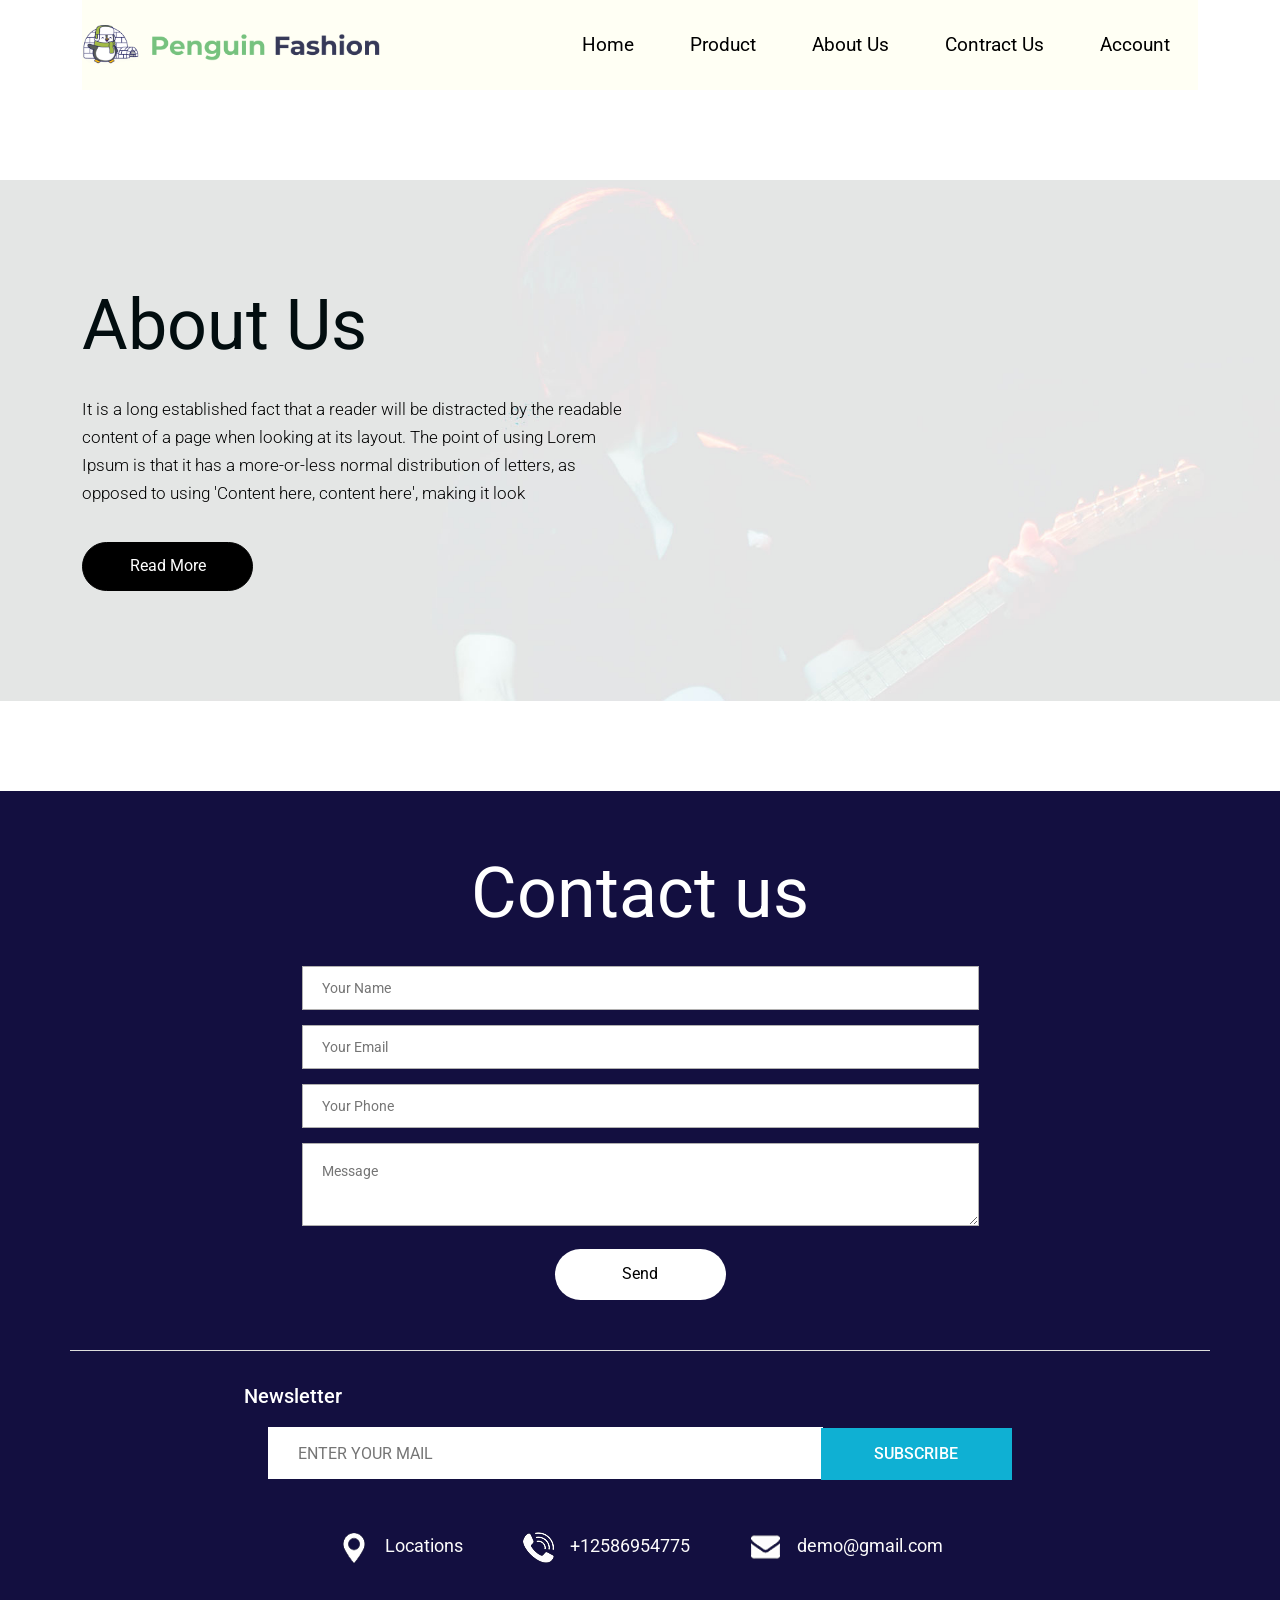
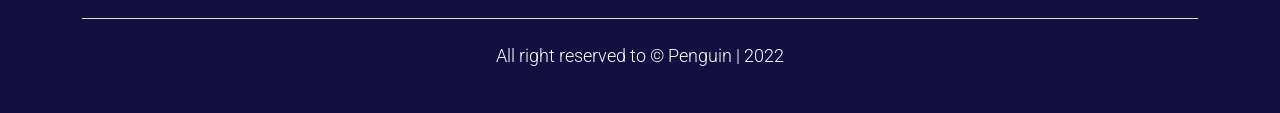
==== commit 9893159c: "WEB Project" ====
--- a/about.html
+++ b/about.html
@@ -126,14 +126,6 @@
 
                         </div>
                       </div>
-                       <div class="col-xl-12 col-lg-12 col-md-12 col-sm-12 ">
-                           <ul class="social_link">
-                            <li><a href="#"><i class="fa fa-facebook" aria-hidden="true"></i></a></li>
-                            <li><a href="#"><i class="fa fa-twitter" aria-hidden="true"></i></a></li>
-                            <li><a href="#"><i class="fa fa-linkedin-square" aria-hidden="true"></i></a></li>
-                            <li><a href="#"><i class="fa fa-instagram" aria-hidden="true"></i></a></li>
-                          </ul>
-                       </div>
                     </div>
                   </div>
 
